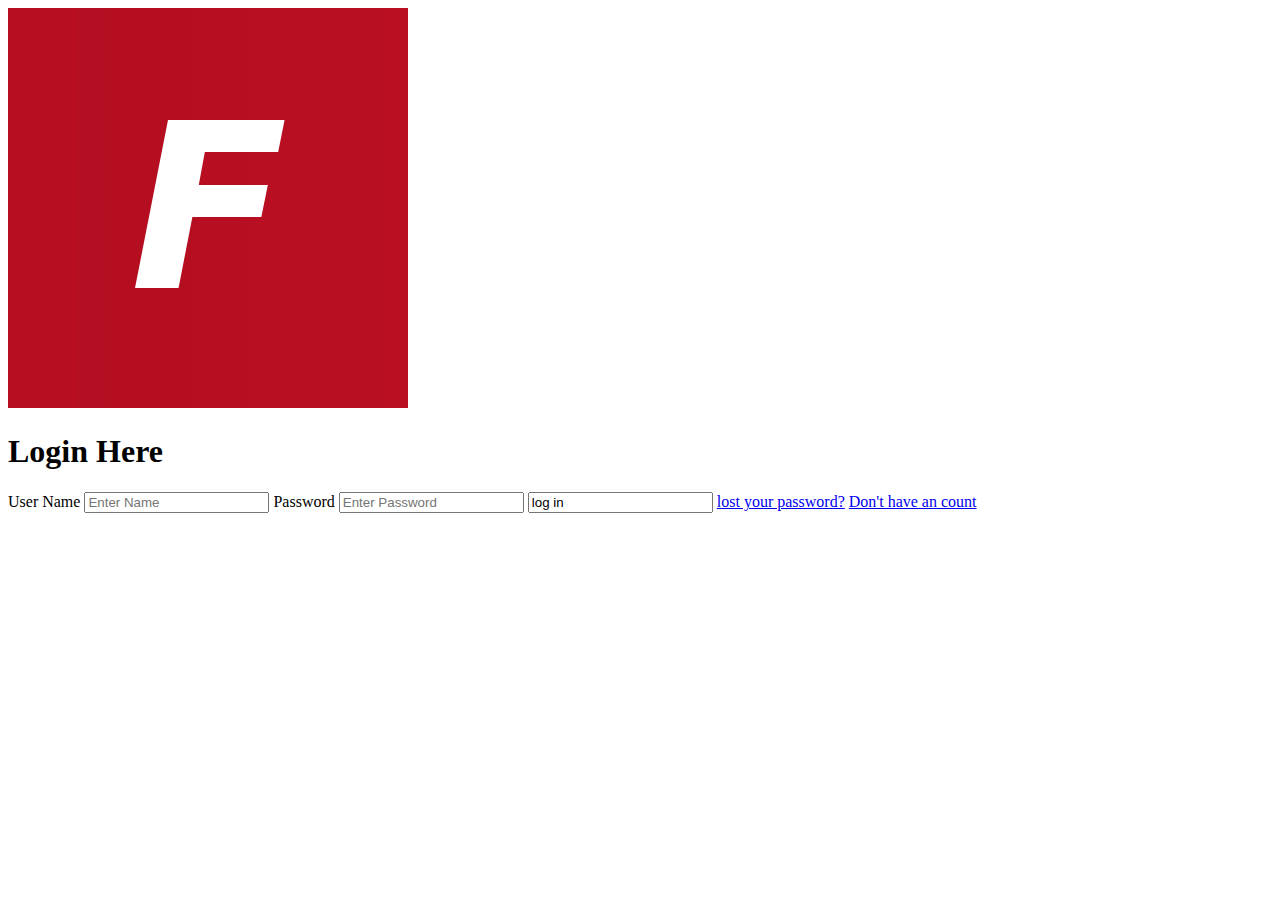
==== LoginConHtml_Css/index.html @ 5bbafd06 "1" ====
<!DOCTYPE html>
<html lang="en">
<head>
    <meta charset="UTF-8">
    <meta name="viewport" content="width=device-width, initial-scale=1.0">
    <meta http-equiv="X-UA-Compatible" content="ie=edge">
    <title>Form Login</title>
    <link rel="stylesheet" href="css/style.css">
</head>
<body>
    <div class="login_box">
        <img src="img/logo.png" alt="logo">
        <h1>Login Here</h1>
        <form action="">
            <!--user name-->
            <label for="username">User Name</label>
            <input type="text" placeholder="Enter Name">
            <!--Password-->
            <label for="password">Password</label>
            <input type="text" placeholder="Enter Password">
            <!--button-->
            <input type="submint" value="log in">

            <a href="#">lost your password?</a>
            <a href="#">Don't have an count</a>

        </form>
    </div>
    
</body>
</html>
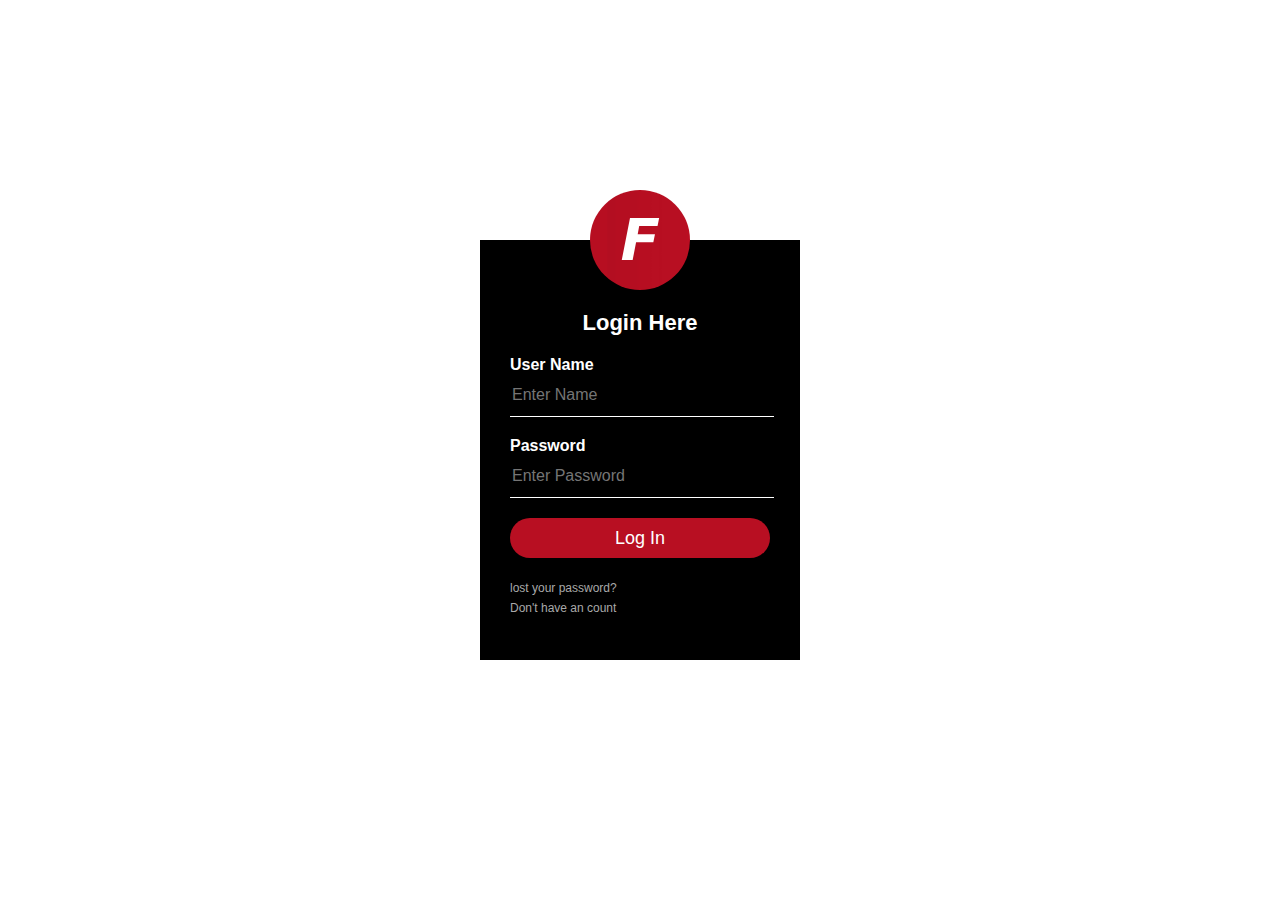
==== commit d0f5752d: "final" ====
--- a/LoginConHtml_Css/index.html
+++ b/LoginConHtml_Css/index.html
@@ -8,8 +8,8 @@
     <link rel="stylesheet" href="css/style.css">
 </head>
 <body>
-    <div class="login_box">
-        <img src="img/logo.png" alt="logo">
+    <div class="login-box">
+        <img class="avatar" src="img/logo.png" alt="logo">
         <h1>Login Here</h1>
         <form action="">
             <!--user name-->
@@ -17,11 +17,11 @@
             <input type="text" placeholder="Enter Name">
             <!--Password-->
             <label for="password">Password</label>
-            <input type="text" placeholder="Enter Password">
+            <input type="password" placeholder="Enter Password">
             <!--button-->
-            <input type="submint" value="log in">
+            <input type="submit" value="Log In">
 
-            <a href="#">lost your password?</a>
+            <a href="#">lost your password?</a><br>
             <a href="#">Don't have an count</a>
 
         </form>
--- a/LoginConHtml_Css/css/style.css
+++ b/LoginConHtml_Css/css/style.css
@@ -0,0 +1,79 @@
+body{
+    margin: 0;
+    padding: 0;
+    background: url(../img/bg.jpeg) center;
+    background-size: cover;
+    font-family: sans-serif;
+    height: 100vh;/*halto del dispositivo*/
+}
+
+.login-box{
+    width: 320px;
+    height:420px ;
+    background: #000;
+    color: #fff;
+    top: 50%;
+    left: 50%;
+    position: absolute;
+    transform: translate(-50%, -50%);/*centra*/
+    box-sizing: border-box;
+    padding: 70px 30px;
+}
+.avatar{
+    width: 100px;
+    height: 100px ;
+    border-radius:50%;
+    position: absolute;
+    top: -50px;
+    left: calc(50% - 50px);/*para centrar la img clculando*/
+}
+.login-box h1{
+    margin: 0;
+    padding: 0 0 20px;
+    text-align: center;
+    font-size: 22px;
+}
+
+.login-box label{
+    margin: 0;
+    padding: 0;
+    font-weight: bold;
+    display: block;
+}
+.login-box input{
+    width: 100%;
+    margin-bottom: 20px;
+}
+.login-box input[type="text"],
+.login-box input[type="password"]{
+border: none;
+border-bottom:1px solid#fff; 
+background: transparent;
+outline: none;
+height: 40px;
+color: #fff;
+font-size: 16px;
+}
+.login-box input[type="submit"]{
+    border:none;
+    outline: none;
+    height: 40px;
+    background: #b80f22;
+    color:#fff;
+    font-size: 18px;
+    border-radius: 20px;
+    text-align: center;
+}
+
+.login-box a{
+    text-decoration: none;
+    font-size: 12px;
+    line-height: 20px;
+    color: darkgray;
+}
+
+.login-box a:hover{
+    
+    color: #fff;
+}
+
